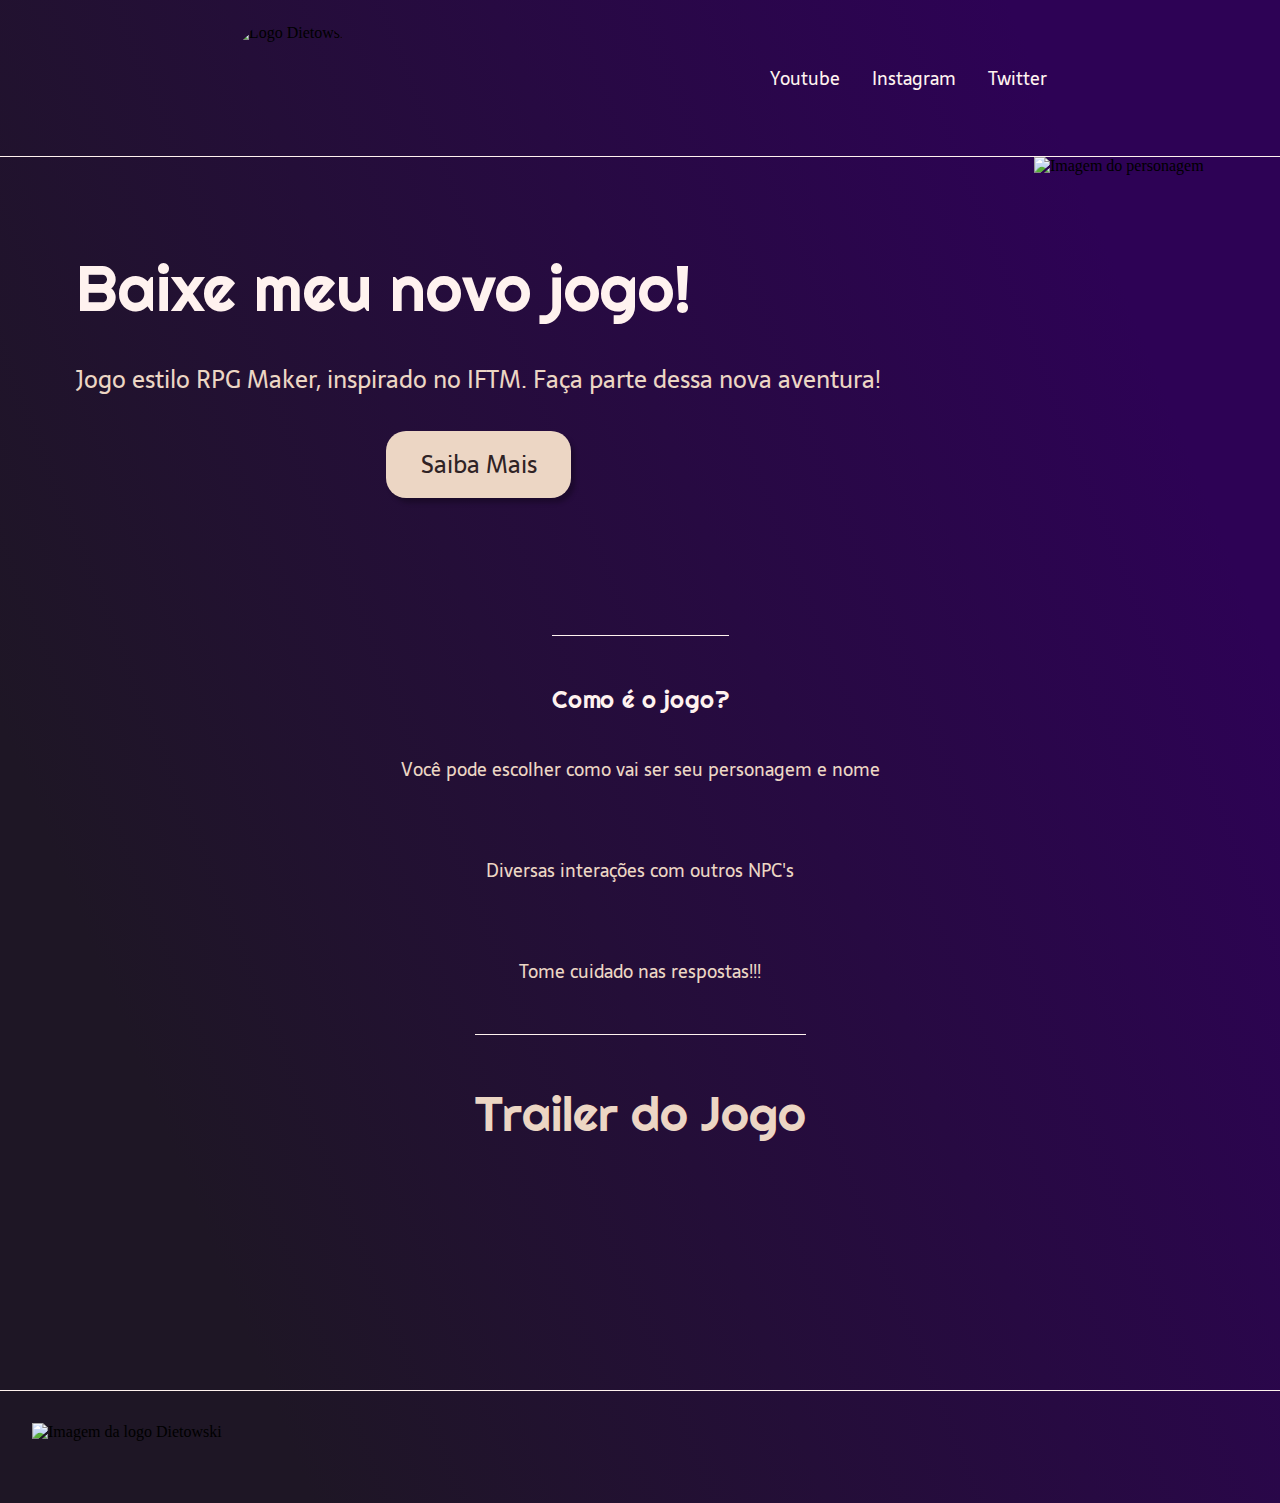
==== index.html @ e6646111 "Add files via upload" ====
<!DOCTYPE html>
<html lang="pt-BR">
<head>
    <meta charset="UTF-8">
    <meta name="viewport" content="width=device-width, initial-scale=1.0">
    <meta name="description" content="Uma página sobre mim"> <!--Isso é o resumo do site-->
    <title>Home Page - IFTM School 2D</title> <!--O título que irá aparecer na aba do site-->
    <link rel="stylesheet" type="text/css" href="style.css"> <!--Isso é para "linkar" o css com o html, ja que foram feitos separados...-->

</head>
    <header class="inicio"> <!--O "class" é para organizar por classes na hora de customizar no CSS-->
        <img class="inicio-imagem" src="DIETOWSKI.png" alt="Logo Dietowski">
        <nav class="inicio-menu">
            <a class="inicio-menu-item" href="https://www.youtube.com/channel/UCzxETv3tfghB3oloNUhdFmA">Youtube</a>
            <a class="inicio-menu-item" href="https://www.instagram.com/diego_fpereira/">Instagram</a>
            <a class="inicio-menu-item" href="https://twitter.com/DIETOWSKII">Twitter</a> <!--O "href" é para colocar link-->
        </nav>
    </header>

    <main class="conteudo">
        <section class="conteudo-principal">
            <div class="conteudo-principal-escrito">
                <h1 class="conteudo-principal-escrito-titulo">Baixe meu novo jogo!</h1>
                <h2 class="conteudo-principal-escrito-subtitulo">Jogo estilo RPG Maker, inspirado no IFTM. Faça parte dessa nova aventura!</h2>
                <a href="index2.html"> <!--esse caso do butão é foda, tive q criar um "a" de ancora e botar o link dele-->
                    <button class="conteudo-principal-butao">Saiba Mais</button>
                </a>
            </div>
            <img class="conteudo-principal-imagem" src="fundão.png" alt="Imagem do personagem">
        </section>

        <section class="conteudo-secundario">
            <h3 class="conteudo-secundario-titulo">Como é o jogo?</h3>
            <p class="conteudo-secundario-paragrafo">Você pode escolher como vai ser seu personagem e nome</p>
            <p class="conteudo-secundario-paragrafo"><strong>Diversas interações</strong> com outros NPC's</p>
            <p class="conteudo-secundario-paragrafo">Tome cuidado nas respostas!!!</p>
        </section>

        <section class="conteudo-trailer">
            <h3 class="conteudo-titulo-video">Trailer do Jogo</h3>
            <video class="conteudo-video" autoplay> <!--o controls autoplay basicamente fica automatico pô-->
            <source src="teste_qAjP9nVr.mp4" type="video/mp4"> <!--geralmente, necessita de especificar o tipo, pq tem navegador q n aceita alguns-->
        </video>
        </section>

    </main>

    <footer class="rodape">
        <img class="rodape-imagem" src="ICONE.png" alt="Imagem da logo Dietowski">
    </footer>

<body>
    
</body>

</html>
---- style.css ----
@import url('https://fonts.googleapis.com/css2?family=Righteous&family=Sarala&display=swap');

* {
    margin: 0;
    padding: 0;
    box-sizing: border-box; /*real não lembro agr o pq*/
    text-decoration: none; /*tirando as decoração escrota q o proprio html faz*/
}

body {
    font-size: 100%;
    background: linear-gradient(68.15deg, #1e1625 16.62%, #2d0255 85.61%); /*mudar background obvio*/
}

.inicio {
 display: flex; /*Isso é para usar o flexbox, ou seja, para organizar os itens da página de um jeito melhor*/
 flex-direction: row; /*Para organizar os elementos em horizontal*/
 align-items: center; /*Para organizar os elementos no centro*/
 justify-content: space-around; /*Para "jogar" os elementos no centro da página*/
 padding: 24px; /*isso é para colocar um espaço entre o cabeçalho e os elementos*/
}
.inicio-imagem {
    height: 108px;
    border-radius: 40px;
}

.inicio-imagem:hover {
    background-color: rgba(255, 5, 5, 0.53);
    transition-duration: 0.5s;
}

.inicio-menu {
    display: flex;
    gap: 32px; /*espaço ENTRE os elementos/links*/
}

.inicio-menu-item {
    font-family: 'Sarala', sans-serif;
    color: #FFF2EF;
    font-weight: 400;
    font-size: 18px;
}

.conteudo {
    margin-bottom: 48px; /*cria uma margem entre o final do conteudo lá em "Tome cuidado nas respostas" e com o rodapé*/
    border-top: 0.4px solid #FFF2EF; /*Isso é para criar a linha branca que divide o conteudo do cabeçalho*/
}

.conteudo-principal {
    display: flex;
    flex-direction: row;
    align-items: center;
    justify-content: space-around;
}

.conteudo-principal-escrito {
    display: flex;
    flex-direction: column;
    gap: 32px;
}

.conteudo-principal-escrito-titulo {
    font-family: 'Righteous', cursive; /*fonte que peguei do google*/
    font-weight: 400; /*'peso' da fonte, isso mesmo q vc leu*/
    font-size: 64px; /*tamanho né*/
    color: #FFF2EF;
}

.conteudo-principal-escrito-subtitulo {
    font-family: 'Sarala', sans-serif;
    font-weight: 400;
    font-size: 24px;
    color: #ECD6C4;
}

.conteudo-principal-butao {
    background-color: #ECD6C4;
    width: 185px;
    height: 67px;
    border: none; /*isso é pq no próprio botão do HTML vem uma borda horrorosa, ai usa isso pra tirar*/
    box-shadow: 4px 5px 4px rgba(0, 0, 0, 0.25); /*cria uma sombra atrás do botão, fica bunitin viu*/
    border-radius: 20px; /*isso é pra deixar ele com bora redondinha, lindin demais ce besta*/
    font-family: 'Sarala', sans-serif;
    font-weight: 400;
    font-size: 24px;
    color: #2f2325;
    display: block; /*quando vc quer mudar apenas um elemento na página, usa o block e embaixo o margin 0 auto*/
    margin: 0 auto;
}

.conteudo-principal-butao:hover { /*esse hover é pra identificar que haverá uma interação com ele*/
    background-color: rgba(236, 214, 196, 0.53);
    transition-duration: 0.5s; /*a interação no caso é fazer uma sombra quando passa o mouse em cima
                                alias da pra mudar a duração da transição*/
}

.conteudo-principal-imagem {
    height: 430px;
}

.conteudo-secundario {
    display: flex;
    flex-direction: column;
    align-items: center;
    gap: 24px;
    margin-top: 48px;
}

.conteudo-secundario-titulo {
    border-top: 0.4px solid #FFF2EF;
    padding-top: 48px; /*quando você quer mudar apenas o espaço entre o elemento e o topo*/
    font-family: 'Righteous', cursive;
    font-weight: 400;
    font-size: 24px;
    color: #FFF2EF;
    margin-bottom: 16px;
}

.conteudo-secundario-paragrafo {
    font-family: 'Sarala', sans-serif;
    font-weight: 300;
    font-size: 18px;
    color: #ECD6C4;
    padding-bottom: 48px;
}

.conteudo-trailer {
    display: flex;
    flex-direction: column;
    align-items: center;
    gap: 48px;
}

.conteudo-titulo-video {
    border-top: 0.4px solid #FFF2EF;
    padding-top: 48px;
    font-family: 'Righteous', cursive;
    font-weight: 400;
    font-size: 48px;
    color: #ECD6C4;
}

.conteudo-video {
    border-radius: 40px;
}

.rodape {
    padding: 32px;
    border-top: 0.4px solid #FFF2EF;
}

.rodape-imagem {
    height: 48px;
    display: block;
    margin: 0 auto;
}

.conteudo-total {
    border-top: 04px solid #FFF2EF;
    padding-bottom: 48px;
    display: flex;
    flex-direction: column;
    align-items: center;
    justify-content: center;
}

.conteudo-do-texto {
    display: flex;
    flex-direction: row;
    padding-top: 48px;
}

.divisao-conteudo {
    display: flex;
    flex-direction: column;
    gap: 24px;
    margin-bottom: 48px;
}

.conteudo-titulo {
    font-family: 'Righteous', cursive;
    font-weight: 400;
    font-size: 32px; 
    color: #FFF2EF;
    margin-bottom: 16px;
}

.conteudo-subtitulo {
    font-family: 'Sarala', sans-serif;
    font-weight: 300;
    font-size: 18px;
    color: #ECD6C4;
    padding-bottom: 48px;
}

.butao-conteudo {
    background-color: #ECD6C4;
    width: 160px;
    height: 53px;
    border: none;
    box-shadow: 4px 5px 4px rgba(0, 0, 0, 0.25);
    border-radius: 20px;
    font-family: 'Sarala', sans-serif;
    font-weight: 400;
    font-size: 24px;
    color: #2f2325;
    display: block;
    margin: 0 auto;
}

.butao-conteudo:hover {
    background-color: rgba(236, 214, 196, 0.53);
    transition-duration: 0.5s;
}

.imagens-conteudo {
    padding-top: 48px;
    display: flex;
    flex-direction: column;
    align-items: center;
}

.divisao-imagens {
    display: flex;
    flex-direction: column;
    gap: 72px;
}

.captura {
    font-family: 'Righteous', cursive;
    font-weight: 400;
    font-size: 32px; 
    color: #FFF2EF;
    margin-bottom: 16px;
    display: block;
    margin: 0 auto;
}
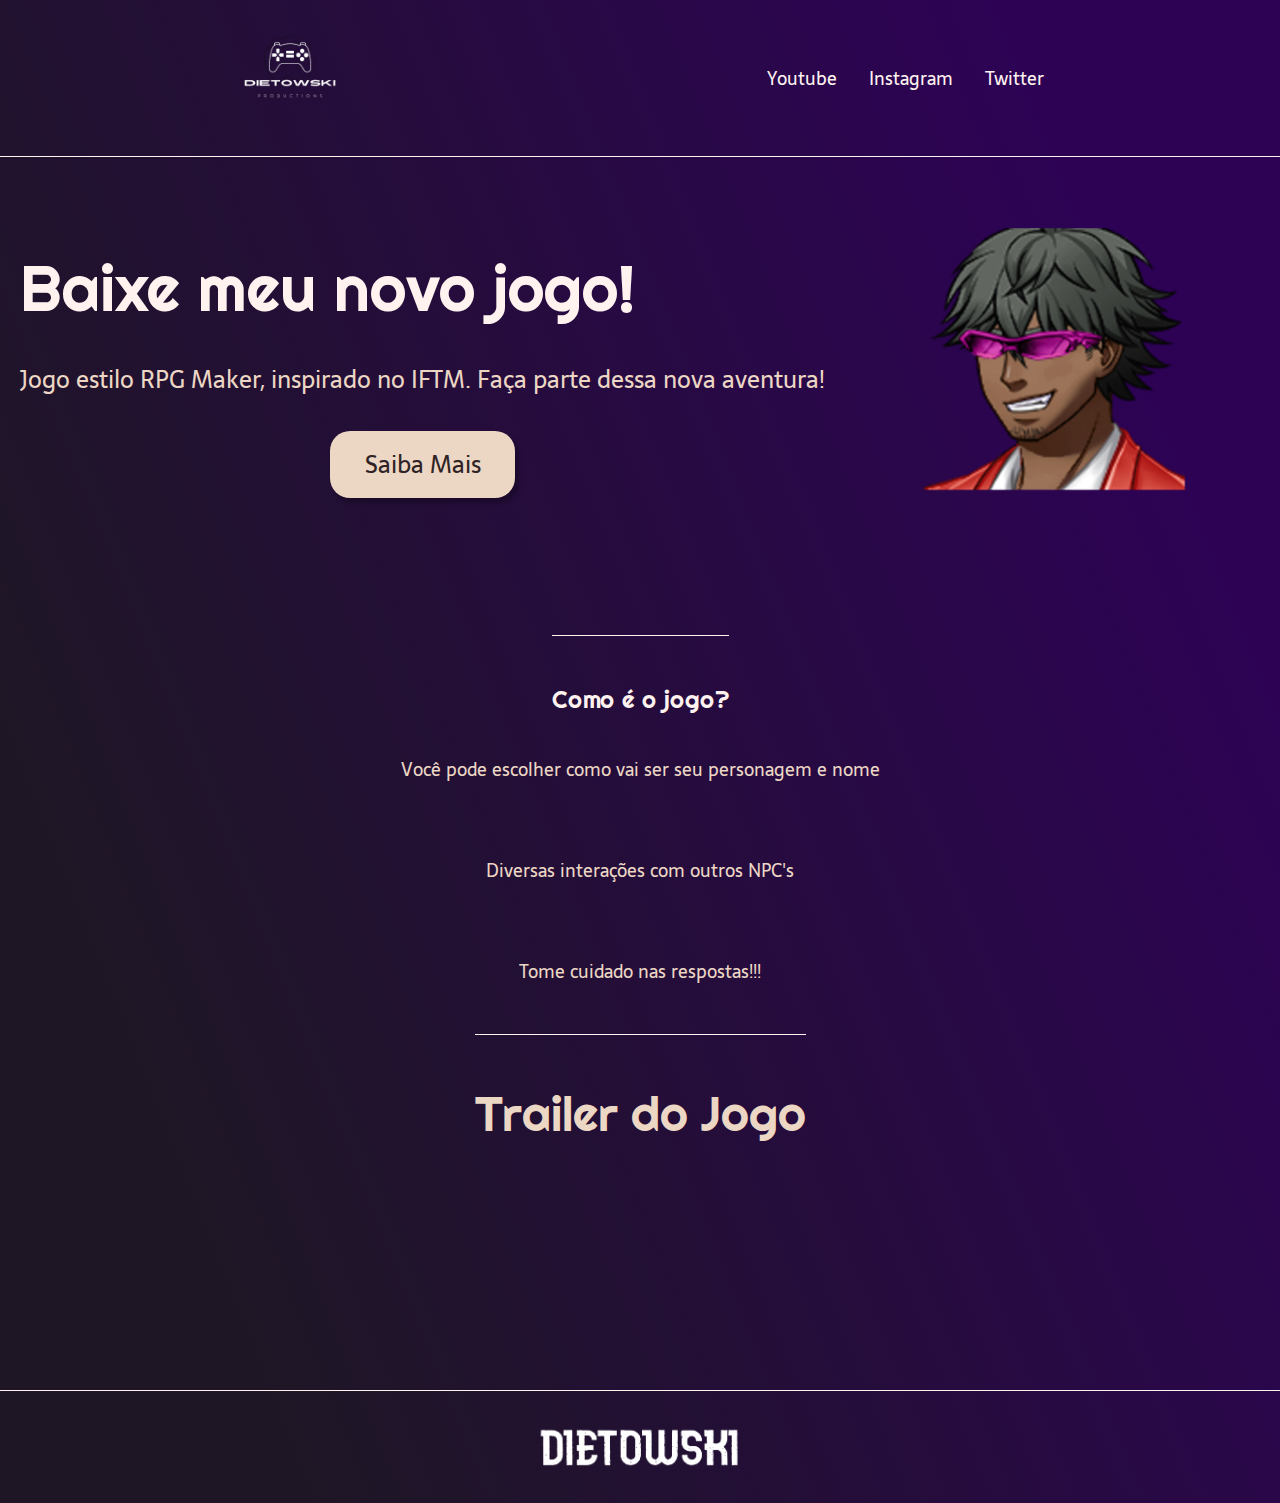
==== commit 92f93ed6: "novas alterações" ====
--- a/index.html
+++ b/index.html
@@ -9,7 +9,7 @@
 
 </head>
     <header class="inicio"> <!--O "class" é para organizar por classes na hora de customizar no CSS-->
-        <img class="inicio-imagem" src="DIETOWSKI.png" alt="Logo Dietowski">
+        <img class="inicio-imagem" src="DIETOWSKI2.png" alt="Logo Dietowski">
         <nav class="inicio-menu">
             <a class="inicio-menu-item" href="https://www.youtube.com/channel/UCzxETv3tfghB3oloNUhdFmA">Youtube</a>
             <a class="inicio-menu-item" href="https://www.instagram.com/diego_fpereira/">Instagram</a>
--- a/style.css
+++ b/style.css
@@ -25,7 +25,7 @@
 }
 
 .inicio-imagem:hover {
-    background-color: rgba(255, 5, 5, 0.53);
+    background-color: rgba(65, 38, 109, 0.53);
     transition-duration: 0.5s;
 }
 
